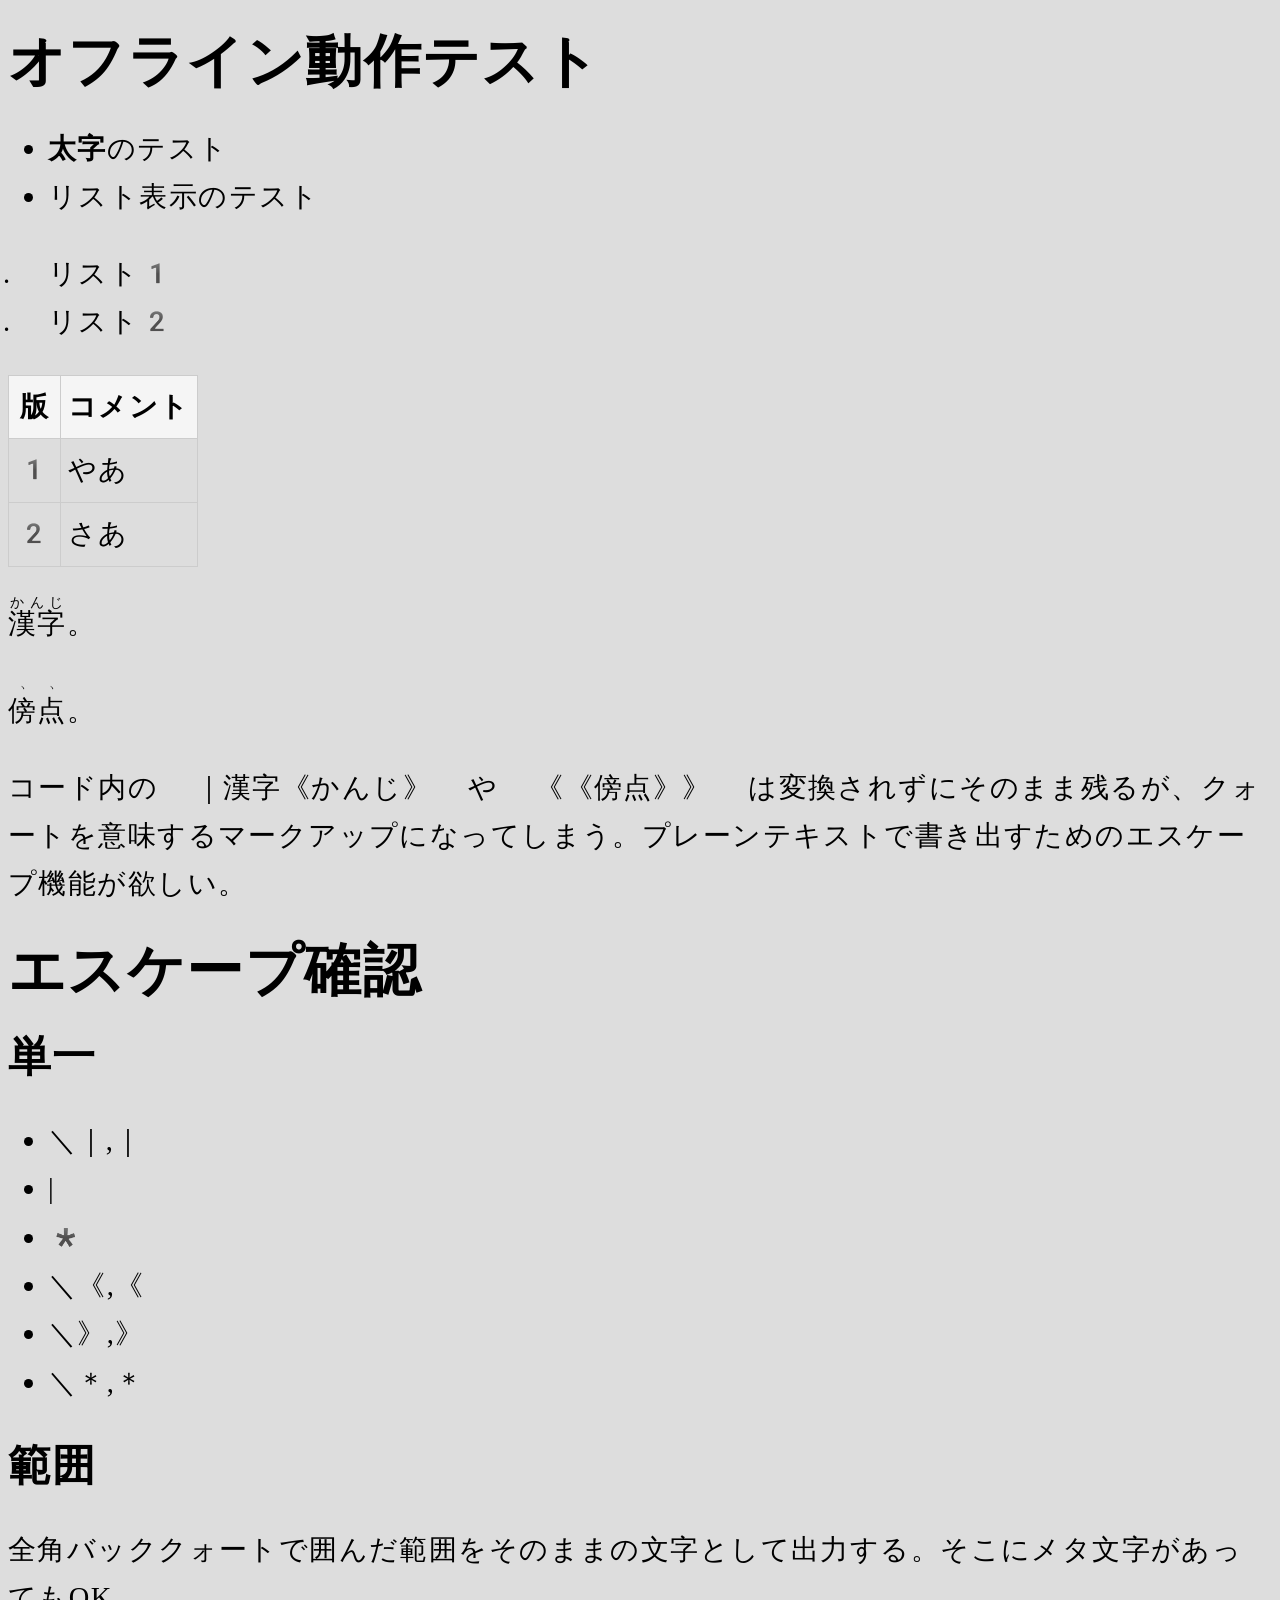
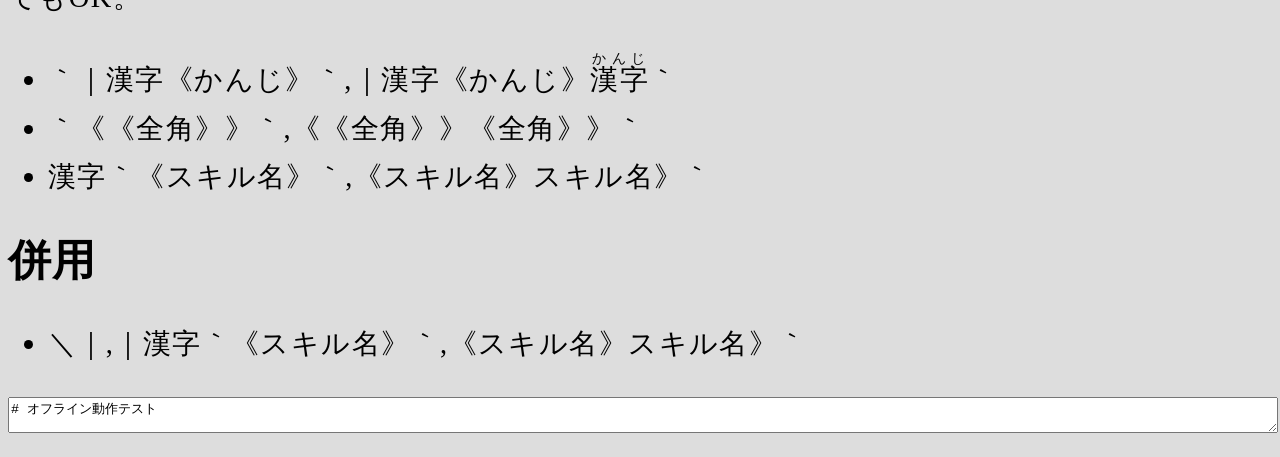
==== docs/6/index.html @ bee52edd "add 6 ¸箇所のみしか変換されない。" ====
<!DOCTYPE html>
<html lang="ja">
<head>
  <meta charset="UTF-8">
  <title>Offline Markdown Preview</title>
  <meta name="viewport" content="width=device-width, initial-scale=1">
  <link rel="stylesheet" href="css/style.css">
  <!-- ローカルに保存したファイルを相対パスで読み込む -->
  <script src="./lib/marked/15.0.2/marked.min.js"></script>
  <script src="./js/extention.js"></script>
  <script src="./js/main.js"></script>
</script>
</head>
<body>
  <div id="content"></div>
  <textarea id="source" data-lang="markdown" style="width:100%;">
# オフライン動作テスト

- **太字**のテスト
- リスト表示のテスト

1. リスト1
2. リスト2

版|コメント
--|--------
1|やあ
2|さあ

｜漢字《かんじ》。

《《傍点》》。

コード内の `｜漢字《かんじ》` や `《《傍点》》` は変換されずにそのまま残るが、クォートを意味するマークアップになってしまう。プレーンテキストで書き出すためのエスケープ機能が欲しい。

# エスケープ確認

## 単一

* ＼｜
* \|
* \*
* ＼《
* ＼》
* ＼＊

## 範囲

全角バッククォートで囲んだ範囲をそのままの文字として出力する。そこにメタ文字があってもOK。

* ｀｜漢字《かんじ》｀
* ｀《《全角》》｀
* 漢字｀《スキル名》｀

## 併用

* ＼｜漢字｀《スキル名》｀

  </textarea>
</body>
</html>
---- docs/6/css/style.css ----
@charset "utf-8";
/*
* {
    padding: 0;
    margin: 0;
}
body {
    --line-of-chars:40;
    font-size: calc(100vw / (var(--line-of-chars)));
}
*/
:root {
    --em-style: filled sesame;
    --em-color: black;
}
img.icon {
    width: 1em;
    height: 1em;
}
footer {
    text-align:center;
}
body {
    font-size:max(16px, calc(100vw / 45));
    line-height:1.7em;
    letter-spacing:0.05em;
    color:#000;
    background-color:#ddd;
    font-family: 'Noto Serif JP', 'Source Han Serif JP', 'Noto Color Emoji', serif; 
}
h1,h2,h3,h4,h5,h6,th,label,caption,legend,code { font-family: 'Noto Sans JP', 'Source Han Sans JP', 'Noto Color Emoji', sans-serif; }

/* デフォルトや英語圏（lang="en"）では斜体 */
em:lang(en) {
  font-style: italic;
  text-emphasis: none;
}
/* 日本語（<html lang="ja"> または <em lang="ja">）では斜体を解除し傍点にする */
em:lang(ja) {
    font-style: normal;
    text-emphasis: var(--em-style) var(--em-color);
    -webkit-text-emphasis: var(--em-style) var(--em-color);
}

/* テーブルの枠線と余白 */
table {
    border-collapse: collapse;
}
th, td {
    border: 1px solid #ccc;
    padding: 0.25em 0.25em;
}
th {
    background-color: #f5f5f5;
}
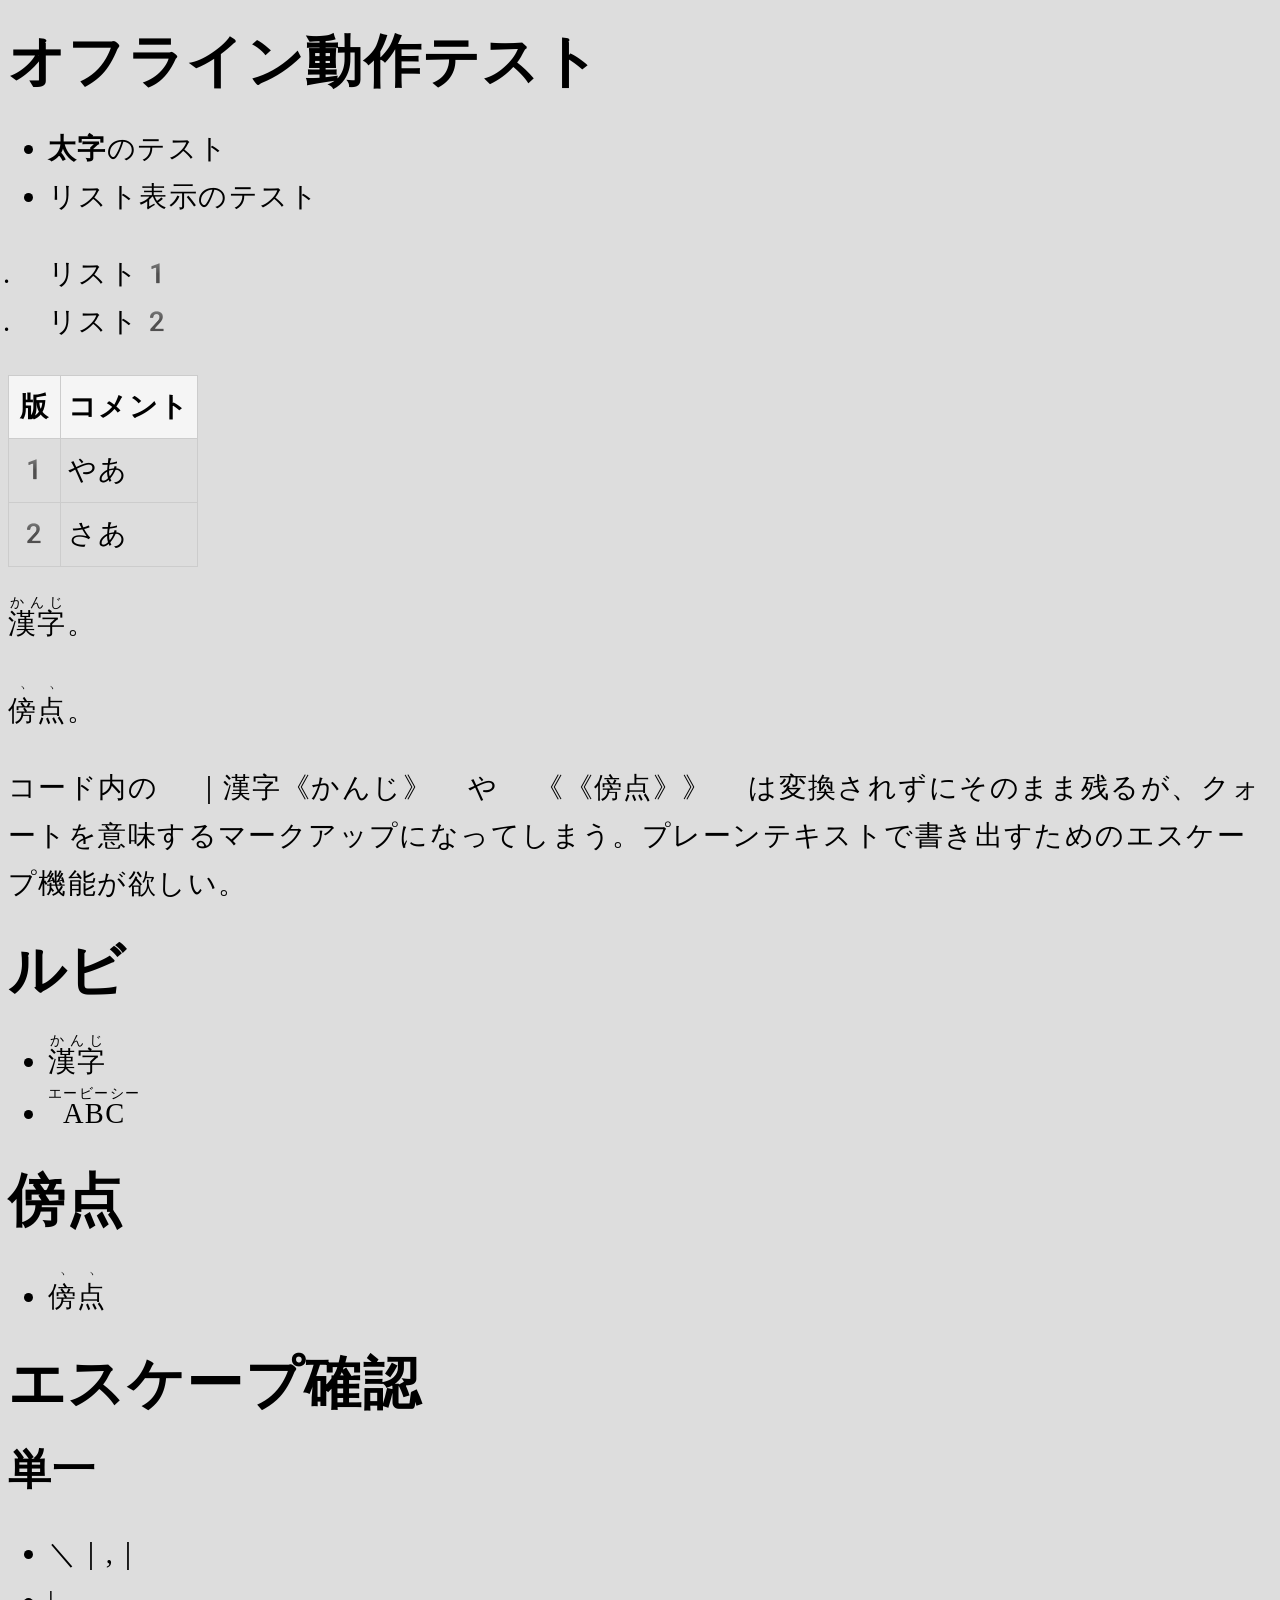
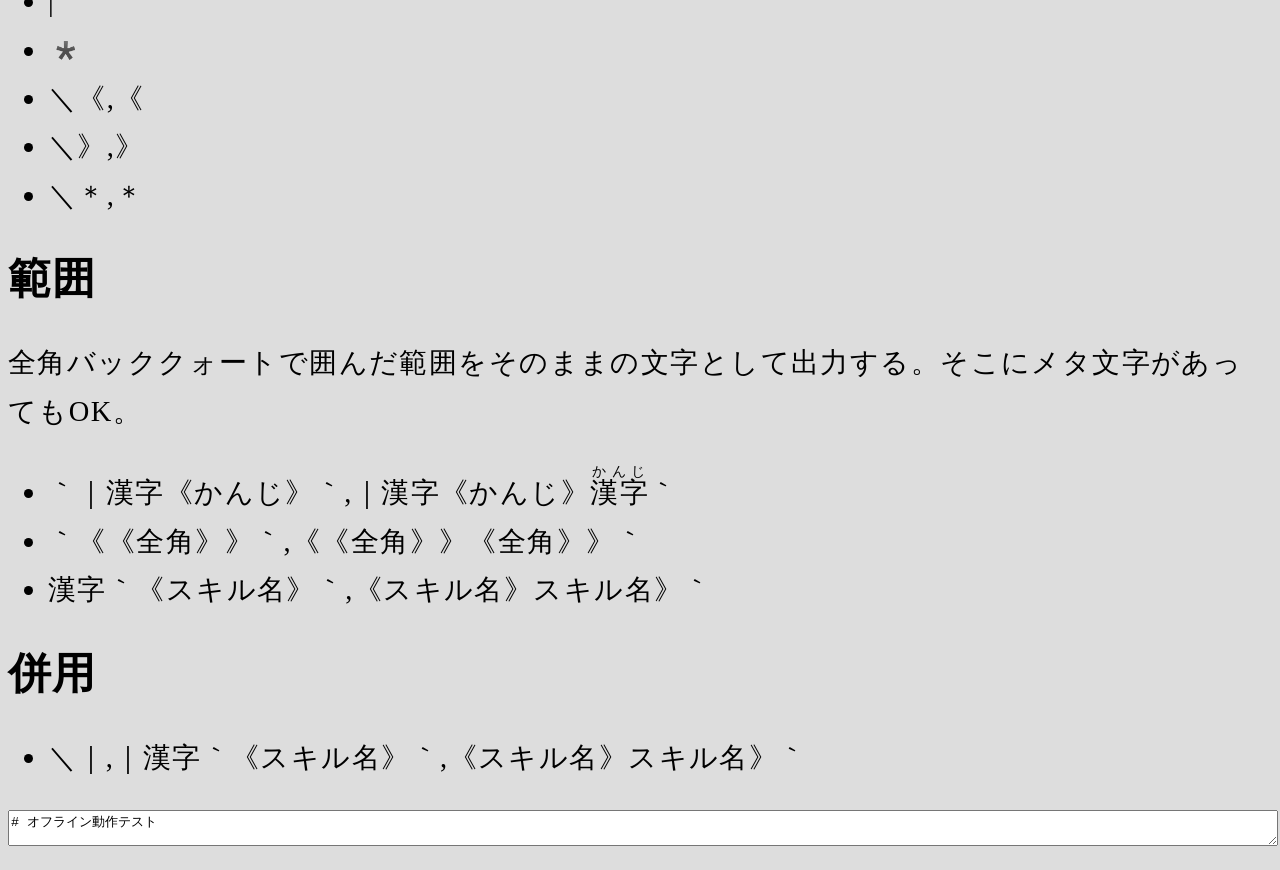
==== commit 9b573b17: "add 6" ====
--- a/docs/6/index.html
+++ b/docs/6/index.html
@@ -33,6 +33,15 @@
 
 コード内の `｜漢字《かんじ》` や `《《傍点》》` は変換されずにそのまま残るが、クォートを意味するマークアップになってしまう。プレーンテキストで書き出すためのエスケープ機能が欲しい。
 
+# ルビ
+
+* 漢字《かんじ》
+* ｜ABC《エービーシー》
+
+# 傍点
+
+* 《《傍点》》
+
 # エスケープ確認
 
 ## 単一
@@ -56,6 +65,7 @@
 
 * ＼｜漢字｀《スキル名》｀
 
+
   </textarea>
 </body>
 </html>
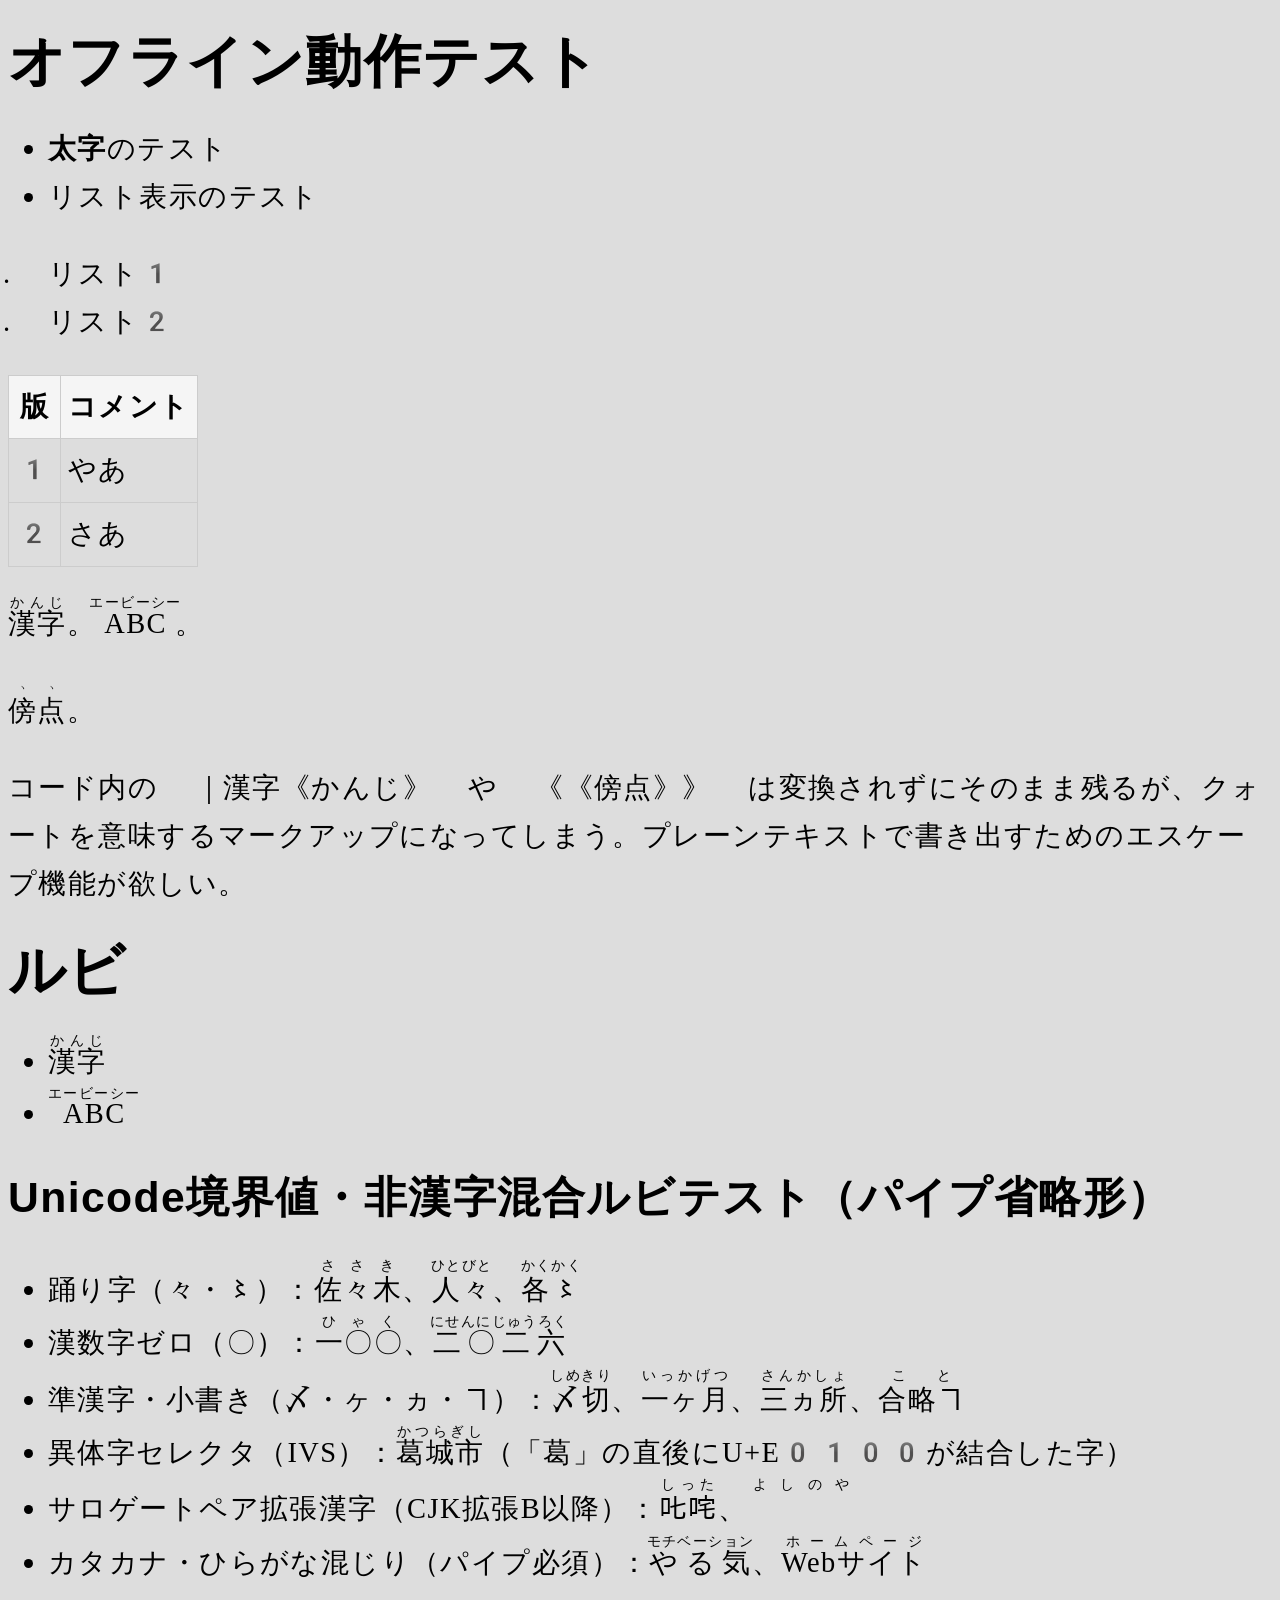
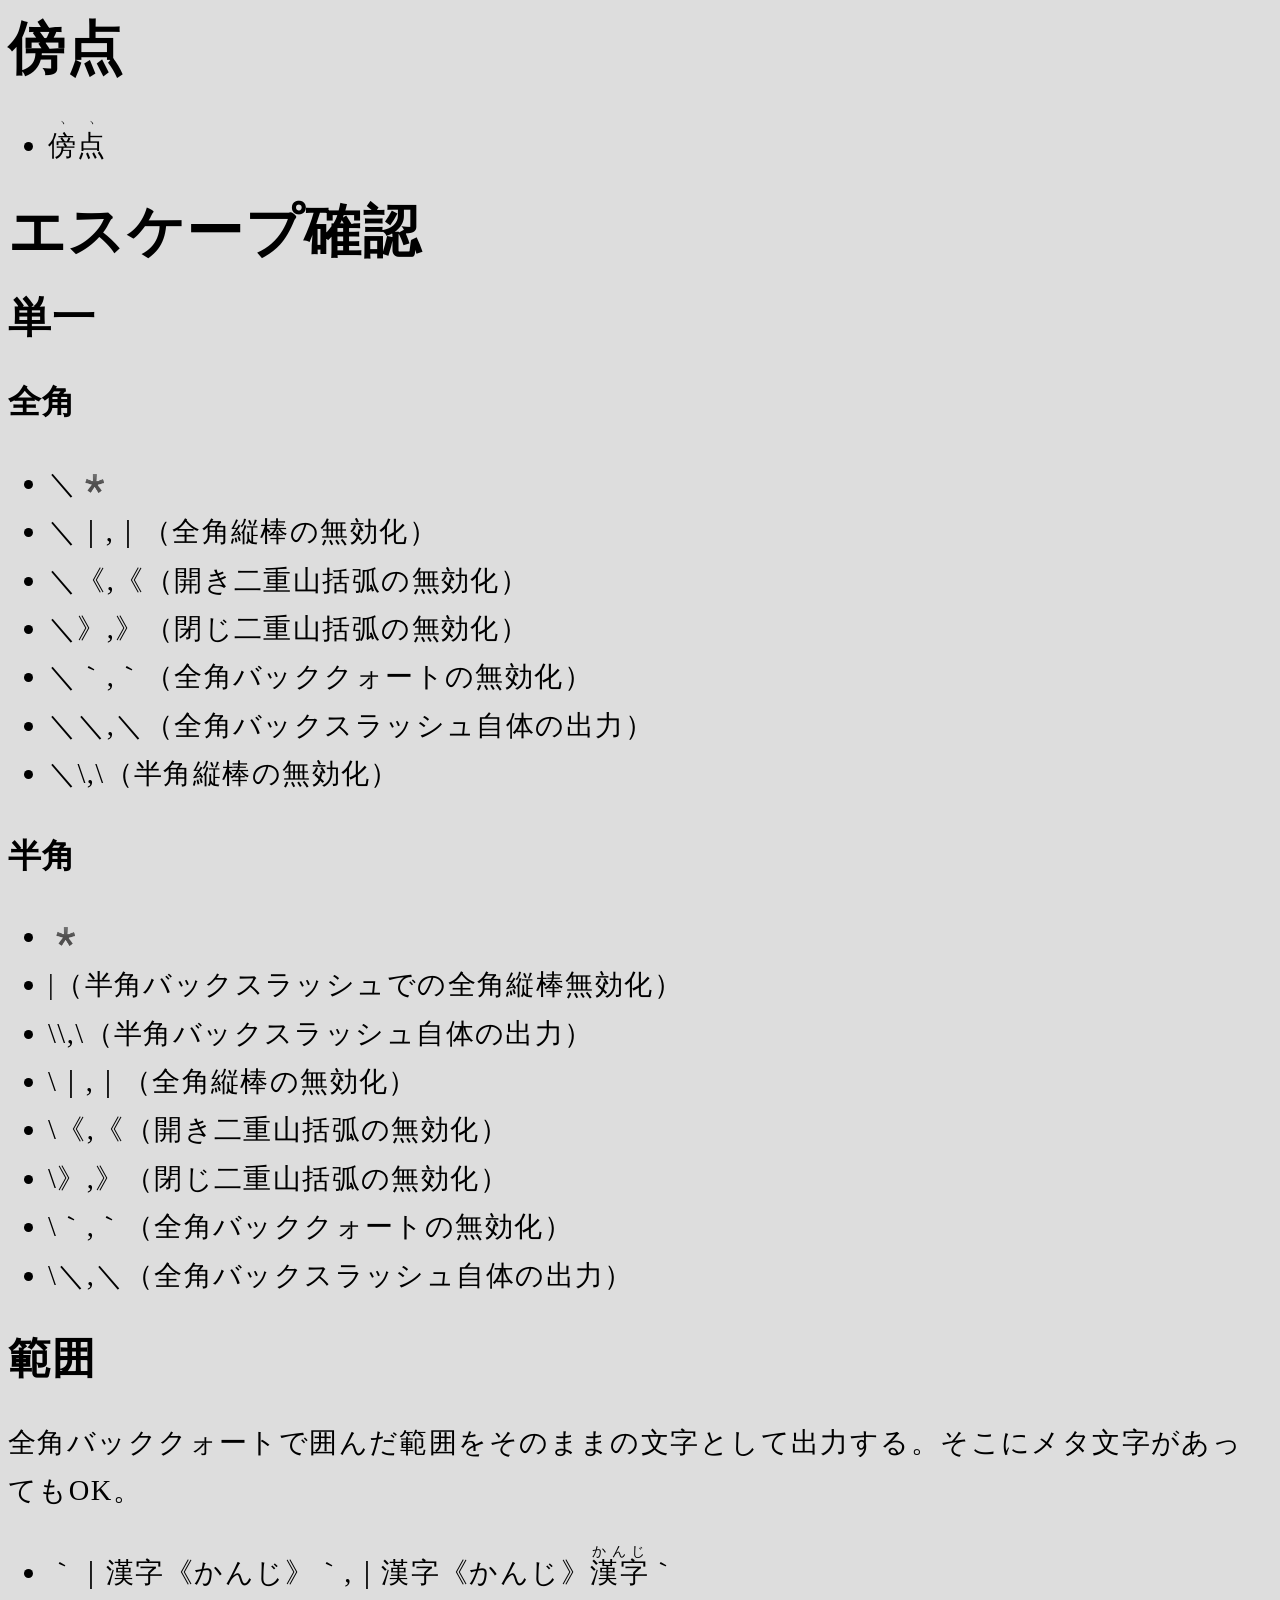
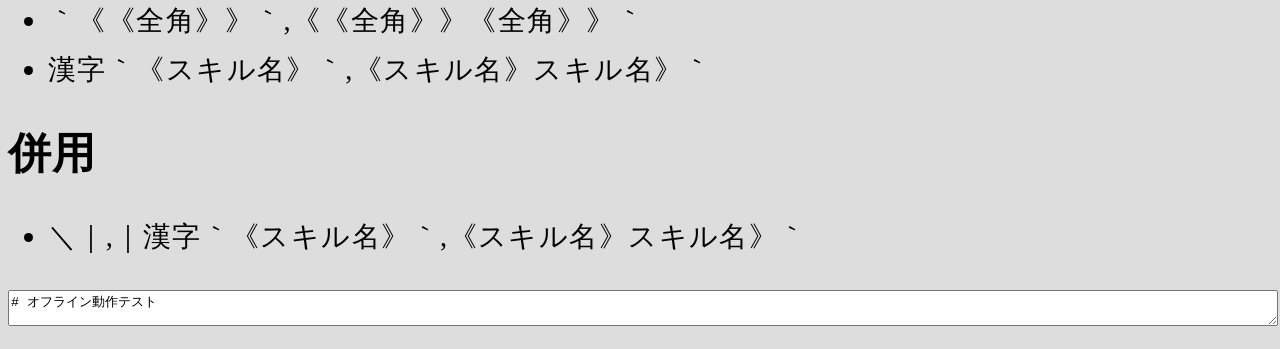
==== commit 5a127592: "add 7" ====
--- a/docs/6/index.html
+++ b/docs/6/index.html
@@ -27,7 +27,7 @@
 1|やあ
 2|さあ
 
-｜漢字《かんじ》。
+｜漢字《かんじ》。｜ABC《エービーシー》。
 
 《《傍点》》。
 
@@ -38,6 +38,15 @@
 * 漢字《かんじ》
 * ｜ABC《エービーシー》
 
+## Unicode境界値・非漢字混合ルビテスト（パイプ省略形）
+
+* 踊り字（々・〻）：佐々木《ささき》、人々《ひとびと》、各〻《かくかく》
+* 漢数字ゼロ（〇）：一〇〇《ひゃく》、二〇二六《にせんにじゅうろく》
+* 準漢字・小書き（〆・ヶ・ヵ・ヿ）：〆切《しめきり》、一ヶ月《いっかげつ》、三ヵ所《さんかしょ》、合略ヿ《こと》
+* 異体字セレクタ（IVS）：葛󠄀城市《かつらぎし》（「葛」の直後にU+E0100が結合した字）
+* サロゲートペア拡張漢字（CJK拡張B以降）：𠮟咤《しった》、𠮷野家《よしのや》
+* カタカナ・ひらがな混じり（パイプ必須）：｜やる気《モチベーション》、｜Webサイト《ホームページ》
+
 # 傍点
 
 * 《《傍点》》
@@ -46,12 +55,26 @@
 
 ## 単一
 
-* ＼｜
-* \|
+### 全角
+
+* ＼*
+* ＼｜（全角縦棒の無効化）
+* ＼《（開き二重山括弧の無効化）
+* ＼》（閉じ二重山括弧の無効化）
+* ＼｀（全角バッククォートの無効化）
+* ＼＼（全角バックスラッシュ自体の出力）
+* ＼\（半角縦棒の無効化）
+
+### 半角
+
 * \*
-* ＼《
-* ＼》
-* ＼＊
+* \|（半角バックスラッシュでの全角縦棒無効化）
+* \\（半角バックスラッシュ自体の出力）
+* \｜（全角縦棒の無効化）
+* \《（開き二重山括弧の無効化）
+* \》（閉じ二重山括弧の無効化）
+* \｀（全角バッククォートの無効化）
+* \＼（全角バックスラッシュ自体の出力）
 
 ## 範囲
 
